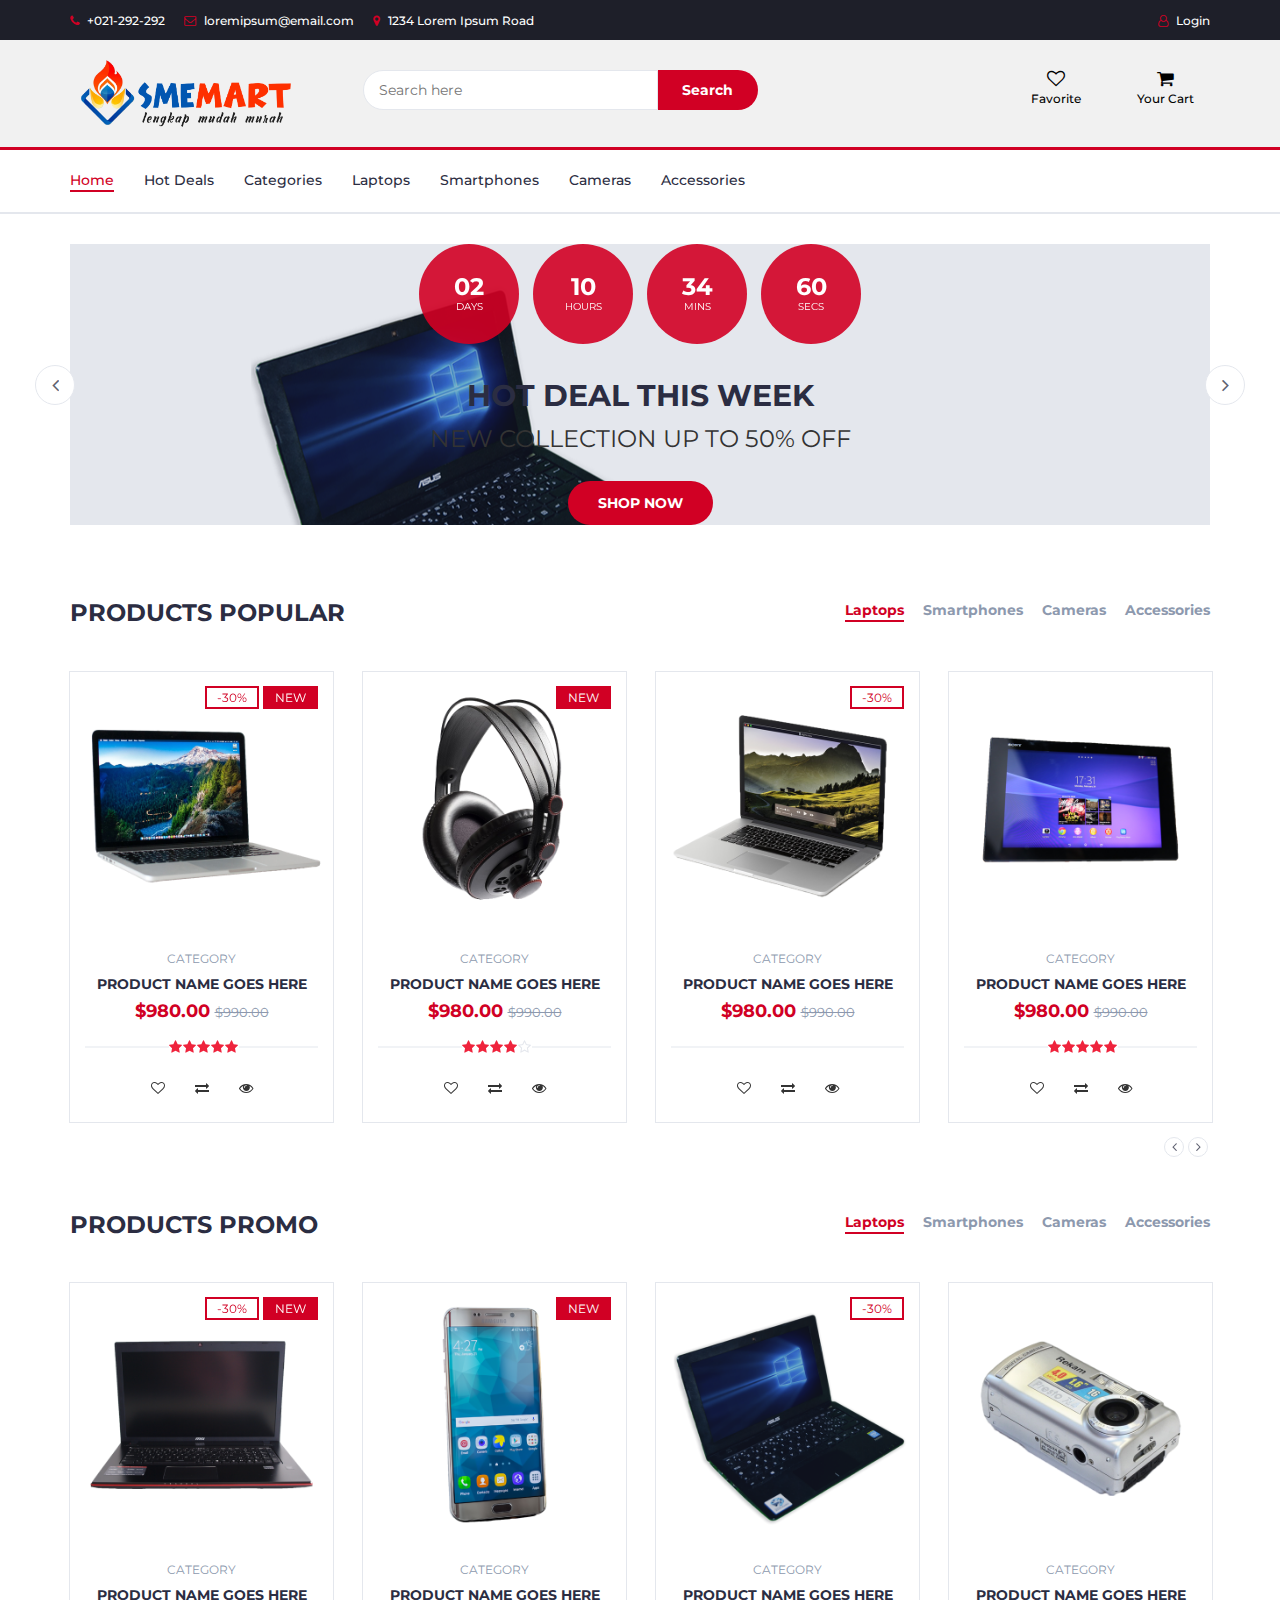
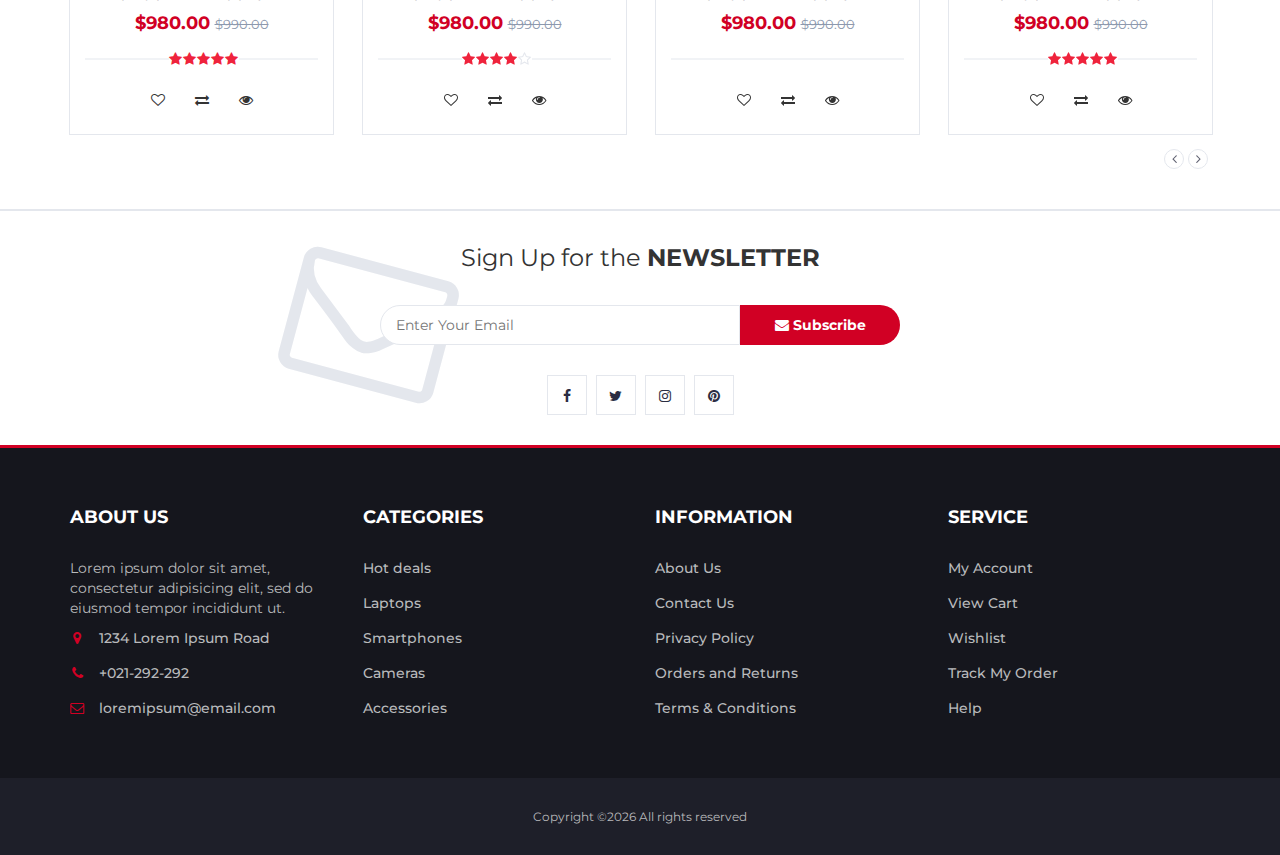
==== index.html @ 095392ba "first commit" ====
<!DOCTYPE html>
<html lang="en">
	<head>
		<meta charset="utf-8">
		<meta http-equiv="X-UA-Compatible" content="IE=edge">
		<meta name="viewport" content="width=device-width, initial-scale=1">
		 <!-- The above 3 meta tags *must* come first in the head; any other head content must come *after* these tags -->

		<title>Smemart - Provide for your needs</title>

		<!-- Google font -->
		<link href="https://fonts.googleapis.com/css?family=Montserrat:400,500,700" rel="stylesheet">

		<!-- Bootstrap -->
		<link type="text/css" rel="stylesheet" href="css/bootstrap.min.css"/>

		<!-- Slick -->
		<link type="text/css" rel="stylesheet" href="css/slick.css"/>
		<link type="text/css" rel="stylesheet" href="css/slick-theme.css"/>

		<!-- nouislider -->
		<link type="text/css" rel="stylesheet" href="css/nouislider.min.css"/>

		<!-- Font Awesome Icon -->
		<link rel="stylesheet" href="css/font-awesome.min.css">

		<!-- Custom stlylesheet -->
		<link type="text/css" rel="stylesheet" href="css/style.css"/>

		<!-- HTML5 shim and Respond.js for IE8 support of HTML5 elements and media queries -->
		<!-- WARNING: Respond.js doesn't work if you view the page via file:// -->
		<!--[if lt IE 9]>
		  <script src="https://oss.maxcdn.com/html5shiv/3.7.3/html5shiv.min.js"></script>
		  <script src="https://oss.maxcdn.com/respond/1.4.2/respond.min.js"></script>
		<![endif]-->

    </head>
	<body>
		<!-- HEADER -->
		<header>
			<!-- TOP HEADER -->
			<div id="top-header">
				<div class="container">
					<ul class="header-links pull-left">
						<li><a href="#"><i class="fa fa-phone"></i> +021-292-292</a></li>
						<li><a href="#"><i class="fa fa-envelope-o"></i> loremipsum@email.com</a></li>
						<li><a href="#"><i class="fa fa-map-marker"></i> 1234 Lorem Ipsum Road</a></li>
					</ul>
					<ul class="header-links pull-right">
						<li><a href="index-login.html"><i class="fa fa-user-o"></i> Login</a></li>
					</ul>
				</div>
			</div>
			<!-- /TOP HEADER -->

			<!-- MAIN HEADER -->
			<div id="header">
				<!-- container -->
				<div class="container">
					<!-- row -->
					<div class="row">
						<!-- LOGO -->
						<div class="col-md-3">
							<div class="header-logo">
								<a href="#" class="logo">
									<img src="./img/logo.png" alt="" style="width: 90%">
								</a>
							</div>
						</div>
						<!-- /LOGO -->

						<!-- SEARCH BAR -->
						<div class="col-md-6">
							<div class="header-search">
								<form>
									<input class="input" placeholder="Search here">
									<button class="search-btn">Search</button>
								</form>
							</div>
						</div>
						<!-- /SEARCH BAR -->

						<!-- ACCOUNT -->
						<div class="col-md-3 clearfix">
							<div class="header-ctn">
								<!-- Wishlist -->
								<div>
									<a href="#">
										<i class="fa fa-heart-o"></i>
										<span>Favorite</span>
										<!-- <div class="qty">2</div> -->
									</a>
								</div>
								<!-- /Wishlist -->

								<!-- Cart -->
								<div class="dropdown">
									<a class="dropdown-toggle" data-toggle="dropdown" aria-expanded="true">
										<i class="fa fa-shopping-cart"></i>
										<span>Your Cart</span>
										<!-- <div class="qty">3</div> -->
									</a>
									<div class="cart-dropdown">
										<div class="cart-list">
											<div class="product-widget">
												<div class="product-img">
													<img src="./img/product01.png" alt="">
												</div>
												<div class="product-body">
													<h3 class="product-name"><a href="#">product name goes here</a></h3>
													<h4 class="product-price"><span class="qty">1x</span>$980.00</h4>
												</div>
												<button class="delete"><i class="fa fa-close"></i></button>
											</div>

											<div class="product-widget">
												<div class="product-img">
													<img src="./img/product02.png" alt="">
												</div>
												<div class="product-body">
													<h3 class="product-name"><a href="#">product name goes here</a></h3>
													<h4 class="product-price"><span class="qty">3x</span>$980.00</h4>
												</div>
												<button class="delete"><i class="fa fa-close"></i></button>
											</div>
										</div>
										<div class="cart-summary">
											<small>3 Item(s) selected</small>
											<h5>SUBTOTAL: $2940.00</h5>
										</div>
										<div class="cart-btns">
											<a href="#">View Cart</a>
											<a href="#">Checkout  <i class="fa fa-arrow-circle-right"></i></a>
										</div>
									</div>
								</div>
								<!-- /Cart -->

								<!-- Menu Toogle -->
								<div class="menu-toggle">
									<a href="#">
										<i class="fa fa-bars"></i>
										<span>Menu</span>
									</a>
								</div>
								<!-- /Menu Toogle -->
							</div>
						</div>
						<!-- /ACCOUNT -->
					</div>
					<!-- row -->
				</div>
				<!-- container -->
			</div>
			<!-- /MAIN HEADER -->
		</header>
		<!-- /HEADER -->

		<!-- NAVIGATION -->
		<nav id="navigation">
			<!-- container -->
			<div class="container">
				<!-- responsive-nav -->
				<div id="responsive-nav">
					<!-- NAV -->
					<ul class="main-nav nav navbar-nav">
						<li class="active"><a href="#">Home</a></li>
						<li><a href="#">Hot Deals</a></li>
						<li><a href="#">Categories</a></li>
						<li><a href="#">Laptops</a></li>
						<li><a href="#">Smartphones</a></li>
						<li><a href="#">Cameras</a></li>
						<li><a href="#">Accessories</a></li>
					</ul>
					<!-- /NAV -->
				</div>
				<!-- /responsive-nav -->
			</div>
			<!-- /container -->
		</nav>
		<!-- /NAVIGATION -->



		<!-- SECTION -->
		<div class="section">
			<!-- container -->
			<div class="container">
				<!-- row -->
				<div class="row">
					<div class="col-md-12">
						<div class="row">
							<div class="products-tabs">
								<!-- tab -->
								<div id="tab1" class="tab-pane active">
									<div class="slider-slick" data-nav="#slick-nav-3">
										<div class="col-md-12">
											<div class="hot-deal" style="background: url('./img/hotdeal.png');background-repeat: background-position: center;background-repeat: no-repeat;">
												<ul class="hot-deal-countdown">
													<li>
														<div>
															<h3>02</h3>
															<span>Days</span>
														</div>
													</li>
													<li>
														<div>
															<h3>10</h3>
															<span>Hours</span>
														</div>
													</li>
													<li>
														<div>
															<h3>34</h3>
															<span>Mins</span>
														</div>
													</li>
													<li>
														<div>
															<h3>60</h3>
															<span>Secs</span>
														</div>
													</li>
												</ul>
												<h2 class="text-uppercase">hot deal this week</h2>
												<p>New Collection Up to 50% OFF</p>
												<a class="primary-btn cta-btn" href="#">Shop now</a>
											</div>
										</div>
										<div class="col-md-12">
											<div class="hot-deal" style="background: url('./img/hotdeal.png');background-repeat: background-position: center;background-repeat: no-repeat;">
												<ul class="hot-deal-countdown">
													<li>
														<div>
															<h3>02</h3>
															<span>Days</span>
														</div>
													</li>
													<li>
														<div>
															<h3>10</h3>
															<span>Hours</span>
														</div>
													</li>
													<li>
														<div>
															<h3>34</h3>
															<span>Mins</span>
														</div>
													</li>
													<li>
														<div>
															<h3>60</h3>
															<span>Secs</span>
														</div>
													</li>
												</ul>
												<h2 class="text-uppercase">hot deal this week</h2>
												<p>New Collection Up to 50% OFF</p>
												<a class="primary-btn cta-btn" href="#">Shop now</a>
											</div>
										</div>
									</div>
									<div id="slick-nav-3" class="slider-slick-nav"></div>
								</div>
								<!-- /tab -->
							</div>
						</div>
					</div>
				</div>
				<!-- /row -->
			</div>
			<!-- /container -->
		</div>
		<!-- /SECTION -->

		<!-- SECTION -->
		<div class="section">
			<!-- container -->
			<div class="container">
				<!-- row -->
				<div class="row">

					<!-- section title -->
					<div class="col-md-12">
						<div class="section-title">
							<h3 class="title">Products Popular</h3>
							<div class="section-nav">
								<ul class="section-tab-nav tab-nav">
									<li class="active"><a data-toggle="tab" href="#tab1">Laptops</a></li>
									<li><a data-toggle="tab" href="#tab1">Smartphones</a></li>
									<li><a data-toggle="tab" href="#tab1">Cameras</a></li>
									<li><a data-toggle="tab" href="#tab1">Accessories</a></li>
								</ul>
							</div>
						</div>
					</div>
					<!-- /section title -->

					<!-- Products tab & slick -->
					<div class="col-md-12">
						<div class="row">
							<div class="products-tabs">
								<!-- tab -->
								<div id="tab1" class="tab-pane active">
									<div class="products-slick" data-nav="#slick-nav-1">
										<!-- product -->
										<div class="product">
											<div class="product-img">
												<img src="./img/product01.png" alt="">
												<div class="product-label">
													<span class="sale">-30%</span>
													<span class="new">NEW</span>
												</div>
											</div>
											<div class="product-body">
												<p class="product-category">Category</p>
												<h3 class="product-name"><a href="#">product name goes here</a></h3>
												<h4 class="product-price">$980.00 <del class="product-old-price">$990.00</del></h4>
												<div class="product-rating">
													<i class="fa fa-star"></i>
													<i class="fa fa-star"></i>
													<i class="fa fa-star"></i>
													<i class="fa fa-star"></i>
													<i class="fa fa-star"></i>
												</div>
												<div class="product-btns">
													<button class="add-to-wishlist"><i class="fa fa-heart-o"></i><span class="tooltipp">add to wishlist</span></button>
													<button class="add-to-compare"><i class="fa fa-exchange"></i><span class="tooltipp">add to compare</span></button>
													<button class="quick-view"><i class="fa fa-eye"></i><span class="tooltipp">quick view</span></button>
												</div>
											</div>
											<div class="add-to-cart">
												<button class="add-to-cart-btn"><i class="fa fa-shopping-cart"></i> add to cart</button>
											</div>
										</div>
										<!-- /product -->

										<!-- product -->
										<div class="product">
											<div class="product-img">
												<img src="./img/product02.png" alt="">
												<div class="product-label">
													<span class="new">NEW</span>
												</div>
											</div>
											<div class="product-body">
												<p class="product-category">Category</p>
												<h3 class="product-name"><a href="#">product name goes here</a></h3>
												<h4 class="product-price">$980.00 <del class="product-old-price">$990.00</del></h4>
												<div class="product-rating">
													<i class="fa fa-star"></i>
													<i class="fa fa-star"></i>
													<i class="fa fa-star"></i>
													<i class="fa fa-star"></i>
													<i class="fa fa-star-o"></i>
												</div>
												<div class="product-btns">
													<button class="add-to-wishlist"><i class="fa fa-heart-o"></i><span class="tooltipp">add to wishlist</span></button>
													<button class="add-to-compare"><i class="fa fa-exchange"></i><span class="tooltipp">add to compare</span></button>
													<button class="quick-view"><i class="fa fa-eye"></i><span class="tooltipp">quick view</span></button>
												</div>
											</div>
											<div class="add-to-cart">
												<button class="add-to-cart-btn"><i class="fa fa-shopping-cart"></i> add to cart</button>
											</div>
										</div>
										<!-- /product -->

										<!-- product -->
										<div class="product">
											<div class="product-img">
												<img src="./img/product03.png" alt="">
												<div class="product-label">
													<span class="sale">-30%</span>
												</div>
											</div>
											<div class="product-body">
												<p class="product-category">Category</p>
												<h3 class="product-name"><a href="#">product name goes here</a></h3>
												<h4 class="product-price">$980.00 <del class="product-old-price">$990.00</del></h4>
												<div class="product-rating">
												</div>
												<div class="product-btns">
													<button class="add-to-wishlist"><i class="fa fa-heart-o"></i><span class="tooltipp">add to wishlist</span></button>
													<button class="add-to-compare"><i class="fa fa-exchange"></i><span class="tooltipp">add to compare</span></button>
													<button class="quick-view"><i class="fa fa-eye"></i><span class="tooltipp">quick view</span></button>
												</div>
											</div>
											<div class="add-to-cart">
												<button class="add-to-cart-btn"><i class="fa fa-shopping-cart"></i> add to cart</button>
											</div>
										</div>
										<!-- /product -->

										<!-- product -->
										<div class="product">
											<div class="product-img">
												<img src="./img/product04.png" alt="">
											</div>
											<div class="product-body">
												<p class="product-category">Category</p>
												<h3 class="product-name"><a href="#">product name goes here</a></h3>
												<h4 class="product-price">$980.00 <del class="product-old-price">$990.00</del></h4>
												<div class="product-rating">
													<i class="fa fa-star"></i>
													<i class="fa fa-star"></i>
													<i class="fa fa-star"></i>
													<i class="fa fa-star"></i>
													<i class="fa fa-star"></i>
												</div>
												<div class="product-btns">
													<button class="add-to-wishlist"><i class="fa fa-heart-o"></i><span class="tooltipp">add to wishlist</span></button>
													<button class="add-to-compare"><i class="fa fa-exchange"></i><span class="tooltipp">add to compare</span></button>
													<button class="quick-view"><i class="fa fa-eye"></i><span class="tooltipp">quick view</span></button>
												</div>
											</div>
											<div class="add-to-cart">
												<button class="add-to-cart-btn"><i class="fa fa-shopping-cart"></i> add to cart</button>
											</div>
										</div>
										<!-- /product -->

										<!-- product -->
										<div class="product">
											<div class="product-img">
												<img src="./img/product05.png" alt="">
											</div>
											<div class="product-body">
												<p class="product-category">Category</p>
												<h3 class="product-name"><a href="#">product name goes here</a></h3>
												<h4 class="product-price">$980.00 <del class="product-old-price">$990.00</del></h4>
												<div class="product-rating">
													<i class="fa fa-star"></i>
													<i class="fa fa-star"></i>
													<i class="fa fa-star"></i>
													<i class="fa fa-star"></i>
													<i class="fa fa-star"></i>
												</div>
												<div class="product-btns">
													<button class="add-to-wishlist"><i class="fa fa-heart-o"></i><span class="tooltipp">add to wishlist</span></button>
													<button class="add-to-compare"><i class="fa fa-exchange"></i><span class="tooltipp">add to compare</span></button>
													<button class="quick-view"><i class="fa fa-eye"></i><span class="tooltipp">quick view</span></button>
												</div>
											</div>
											<div class="add-to-cart">
												<button class="add-to-cart-btn"><i class="fa fa-shopping-cart"></i> add to cart</button>
											</div>
										</div>
										<!-- /product -->
									</div>
									<div id="slick-nav-1" class="products-slick-nav"></div>
								</div>
								<!-- /tab -->
							</div>
						</div>
					</div>
					<!-- Products tab & slick -->
				</div>
				<!-- /row -->
			</div>
			<!-- /container -->
		</div>
		<!-- /SECTION -->

		<!-- SECTION -->
		<div class="section">
			<!-- container -->
			<div class="container">
				<!-- row -->
				<div class="row">

					<!-- section title -->
					<div class="col-md-12">
						<div class="section-title">
							<h3 class="title">Products Promo</h3>
							<div class="section-nav">
								<ul class="section-tab-nav tab-nav">
									<li class="active"><a data-toggle="tab" href="#tab2">Laptops</a></li>
									<li><a data-toggle="tab" href="#tab2">Smartphones</a></li>
									<li><a data-toggle="tab" href="#tab2">Cameras</a></li>
									<li><a data-toggle="tab" href="#tab2">Accessories</a></li>
								</ul>
							</div>
						</div>
					</div>
					<!-- /section title -->

					<!-- Products tab & slick -->
					<div class="col-md-12">
						<div class="row">
							<div class="products-tabs">
								<!-- tab -->
								<div id="tab2" class="tab-pane fade in active">
									<div class="products-slick" data-nav="#slick-nav-2">
										<!-- product -->
										<div class="product">
											<div class="product-img">
												<img src="./img/product06.png" alt="">
												<div class="product-label">
													<span class="sale">-30%</span>
													<span class="new">NEW</span>
												</div>
											</div>
											<div class="product-body">
												<p class="product-category">Category</p>
												<h3 class="product-name"><a href="#">product name goes here</a></h3>
												<h4 class="product-price">$980.00 <del class="product-old-price">$990.00</del></h4>
												<div class="product-rating">
													<i class="fa fa-star"></i>
													<i class="fa fa-star"></i>
													<i class="fa fa-star"></i>
													<i class="fa fa-star"></i>
													<i class="fa fa-star"></i>
												</div>
												<div class="product-btns">
													<button class="add-to-wishlist"><i class="fa fa-heart-o"></i><span class="tooltipp">add to wishlist</span></button>
													<button class="add-to-compare"><i class="fa fa-exchange"></i><span class="tooltipp">add to compare</span></button>
													<button class="quick-view"><i class="fa fa-eye"></i><span class="tooltipp">quick view</span></button>
												</div>
											</div>
											<div class="add-to-cart">
												<button class="add-to-cart-btn"><i class="fa fa-shopping-cart"></i> add to cart</button>
											</div>
										</div>
										<!-- /product -->

										<!-- product -->
										<div class="product">
											<div class="product-img">
												<img src="./img/product07.png" alt="">
												<div class="product-label">
													<span class="new">NEW</span>
												</div>
											</div>
											<div class="product-body">
												<p class="product-category">Category</p>
												<h3 class="product-name"><a href="#">product name goes here</a></h3>
												<h4 class="product-price">$980.00 <del class="product-old-price">$990.00</del></h4>
												<div class="product-rating">
													<i class="fa fa-star"></i>
													<i class="fa fa-star"></i>
													<i class="fa fa-star"></i>
													<i class="fa fa-star"></i>
													<i class="fa fa-star-o"></i>
												</div>
												<div class="product-btns">
													<button class="add-to-wishlist"><i class="fa fa-heart-o"></i><span class="tooltipp">add to wishlist</span></button>
													<button class="add-to-compare"><i class="fa fa-exchange"></i><span class="tooltipp">add to compare</span></button>
													<button class="quick-view"><i class="fa fa-eye"></i><span class="tooltipp">quick view</span></button>
												</div>
											</div>
											<div class="add-to-cart">
												<button class="add-to-cart-btn"><i class="fa fa-shopping-cart"></i> add to cart</button>
											</div>
										</div>
										<!-- /product -->

										<!-- product -->
										<div class="product">
											<div class="product-img">
												<img src="./img/product08.png" alt="">
												<div class="product-label">
													<span class="sale">-30%</span>
												</div>
											</div>
											<div class="product-body">
												<p class="product-category">Category</p>
												<h3 class="product-name"><a href="#">product name goes here</a></h3>
												<h4 class="product-price">$980.00 <del class="product-old-price">$990.00</del></h4>
												<div class="product-rating">
												</div>
												<div class="product-btns">
													<button class="add-to-wishlist"><i class="fa fa-heart-o"></i><span class="tooltipp">add to wishlist</span></button>
													<button class="add-to-compare"><i class="fa fa-exchange"></i><span class="tooltipp">add to compare</span></button>
													<button class="quick-view"><i class="fa fa-eye"></i><span class="tooltipp">quick view</span></button>
												</div>
											</div>
											<div class="add-to-cart">
												<button class="add-to-cart-btn"><i class="fa fa-shopping-cart"></i> add to cart</button>
											</div>
										</div>
										<!-- /product -->

										<!-- product -->
										<div class="product">
											<div class="product-img">
												<img src="./img/product09.png" alt="">
											</div>
											<div class="product-body">
												<p class="product-category">Category</p>
												<h3 class="product-name"><a href="#">product name goes here</a></h3>
												<h4 class="product-price">$980.00 <del class="product-old-price">$990.00</del></h4>
												<div class="product-rating">
													<i class="fa fa-star"></i>
													<i class="fa fa-star"></i>
													<i class="fa fa-star"></i>
													<i class="fa fa-star"></i>
													<i class="fa fa-star"></i>
												</div>
												<div class="product-btns">
													<button class="add-to-wishlist"><i class="fa fa-heart-o"></i><span class="tooltipp">add to wishlist</span></button>
													<button class="add-to-compare"><i class="fa fa-exchange"></i><span class="tooltipp">add to compare</span></button>
													<button class="quick-view"><i class="fa fa-eye"></i><span class="tooltipp">quick view</span></button>
												</div>
											</div>
											<div class="add-to-cart">
												<button class="add-to-cart-btn"><i class="fa fa-shopping-cart"></i> add to cart</button>
											</div>
										</div>
										<!-- /product -->

										<!-- product -->
										<div class="product">
											<div class="product-img">
												<img src="./img/product01.png" alt="">
											</div>
											<div class="product-body">
												<p class="product-category">Category</p>
												<h3 class="product-name"><a href="#">product name goes here</a></h3>
												<h4 class="product-price">$980.00 <del class="product-old-price">$990.00</del></h4>
												<div class="product-rating">
													<i class="fa fa-star"></i>
													<i class="fa fa-star"></i>
													<i class="fa fa-star"></i>
													<i class="fa fa-star"></i>
													<i class="fa fa-star"></i>
												</div>
												<div class="product-btns">
													<button class="add-to-wishlist"><i class="fa fa-heart-o"></i><span class="tooltipp">add to wishlist</span></button>
													<button class="add-to-compare"><i class="fa fa-exchange"></i><span class="tooltipp">add to compare</span></button>
													<button class="quick-view"><i class="fa fa-eye"></i><span class="tooltipp">quick view</span></button>
												</div>
											</div>
											<div class="add-to-cart">
												<button class="add-to-cart-btn"><i class="fa fa-shopping-cart"></i> add to cart</button>
											</div>
										</div>
										<!-- /product -->
									</div>
									<div id="slick-nav-2" class="products-slick-nav"></div>
								</div>
								<!-- /tab -->
							</div>
						</div>
					</div>
					<!-- /Products tab & slick -->
				</div>
				<!-- /row -->
			</div>
			<!-- /container -->
		</div>
		<!-- /SECTION -->

		<!-- NEWSLETTER -->
		<div id="newsletter" class="section">
			<!-- container -->
			<div class="container">
				<!-- row -->
				<div class="row">
					<div class="col-md-12">
						<div class="newsletter">
							<p>Sign Up for the <strong>NEWSLETTER</strong></p>
							<form>
								<input class="input" type="email" placeholder="Enter Your Email">
								<button class="newsletter-btn"><i class="fa fa-envelope"></i> Subscribe</button>
							</form>
							<ul class="newsletter-follow">
								<li>
									<a href="#"><i class="fa fa-facebook"></i></a>
								</li>
								<li>
									<a href="#"><i class="fa fa-twitter"></i></a>
								</li>
								<li>
									<a href="#"><i class="fa fa-instagram"></i></a>
								</li>
								<li>
									<a href="#"><i class="fa fa-pinterest"></i></a>
								</li>
							</ul>
						</div>
					</div>
				</div>
				<!-- /row -->
			</div>
			<!-- /container -->
		</div>
		<!-- /NEWSLETTER -->

		<!-- FOOTER -->
		<footer id="footer">
			<!-- top footer -->
			<div class="section">
				<!-- container -->
				<div class="container">
					<!-- row -->
					<div class="row">
						<div class="col-md-3 col-xs-6">
							<div class="footer">
								<h3 class="footer-title">About Us</h3>
								<p>Lorem ipsum dolor sit amet, consectetur adipisicing elit, sed do eiusmod tempor incididunt ut.</p>
								<ul class="footer-links">
									<li><a href="#"><i class="fa fa-map-marker"></i>1234 Lorem Ipsum Road</a></li>
									<li><a href="#"><i class="fa fa-phone"></i>+021-292-292</a></li>
									<li><a href="#"><i class="fa fa-envelope-o"></i>loremipsum@email.com</a></li>
								</ul>
							</div>
						</div>

						<div class="col-md-3 col-xs-6">
							<div class="footer">
								<h3 class="footer-title">Categories</h3>
								<ul class="footer-links">
									<li><a href="#">Hot deals</a></li>
									<li><a href="#">Laptops</a></li>
									<li><a href="#">Smartphones</a></li>
									<li><a href="#">Cameras</a></li>
									<li><a href="#">Accessories</a></li>
								</ul>
							</div>
						</div>

						<div class="clearfix visible-xs"></div>

						<div class="col-md-3 col-xs-6">
							<div class="footer">
								<h3 class="footer-title">Information</h3>
								<ul class="footer-links">
									<li><a href="#">About Us</a></li>
									<li><a href="#">Contact Us</a></li>
									<li><a href="#">Privacy Policy</a></li>
									<li><a href="#">Orders and Returns</a></li>
									<li><a href="#">Terms & Conditions</a></li>
								</ul>
							</div>
						</div>

						<div class="col-md-3 col-xs-6">
							<div class="footer">
								<h3 class="footer-title">Service</h3>
								<ul class="footer-links">
									<li><a href="#">My Account</a></li>
									<li><a href="#">View Cart</a></li>
									<li><a href="#">Wishlist</a></li>
									<li><a href="#">Track My Order</a></li>
									<li><a href="#">Help</a></li>
								</ul>
							</div>
						</div>
					</div>
					<!-- /row -->
				</div>
				<!-- /container -->
			</div>
			<!-- /top footer -->

			<!-- bottom footer -->
			<div id="bottom-footer" class="section">
				<div class="container">
					<!-- row -->
					<div class="row">
						<div class="col-md-12 text-center">
							<span class="copyright" style="margin-top: 0">
								Copyright &copy;<script>document.write(new Date().getFullYear());</script> All rights reserved 
							</span>
						</div>
					</div>
						<!-- /row -->
				</div>
				<!-- /container -->
			</div>
			<!-- /bottom footer -->
		</footer>
		<!-- /FOOTER -->

		<!-- jQuery Plugins -->
		<script src="js/jquery.min.js"></script>
		<script src="js/bootstrap.min.js"></script>
		<script src="js/slick.min.js"></script>
		<script src="js/nouislider.min.js"></script>
		<script src="js/jquery.zoom.min.js"></script>
		<script src="js/main.js"></script>

	</body>
</html>
---- css/nouislider.min.css ----
/*! nouislider - 10.0.0 - 2017-05-28 14:52:48 */.noUi-target,.noUi-target *{-webkit-touch-callout:none;-webkit-tap-highlight-color:transparent;-webkit-user-select:none;-ms-touch-action:none;touch-action:none;-ms-user-select:none;-moz-user-select:none;user-select:none;-moz-box-sizing:border-box;box-sizing:border-box}.noUi-target{position:relative;direction:ltr}.noUi-base{width:100%;height:100%;position:relative;z-index:1}.noUi-connect{position:absolute;right:0;top:0;left:0;bottom:0}.noUi-origin{position:absolute;height:0;width:0}.noUi-handle{position:relative;z-index:1}.noUi-state-tap .noUi-connect,.noUi-state-tap .noUi-origin{-webkit-transition:top .3s,right .3s,bottom .3s,left .3s;transition:top .3s,right .3s,bottom .3s,left .3s}.noUi-state-drag *{cursor:inherit!important}.noUi-base,.noUi-handle{-webkit-transform:translate3d(0,0,0);transform:translate3d(0,0,0)}.noUi-horizontal{height:18px}.noUi-horizontal .noUi-handle{width:34px;height:28px;left:-17px;top:-6px}.noUi-vertical{width:18px}.noUi-vertical .noUi-handle{width:28px;height:34px;left:-6px;top:-17px}.noUi-target{background:#FAFAFA;border-radius:4px;border:1px solid #D3D3D3;box-shadow:inset 0 1px 1px #F0F0F0,0 3px 6px -5px #BBB}.noUi-connect{background:#3FB8AF;border-radius:4px;box-shadow:inset 0 0 3px rgba(51,51,51,.45);-webkit-transition:background 450ms;transition:background 450ms}.noUi-draggable{cursor:ew-resize}.noUi-vertical .noUi-draggable{cursor:ns-resize}.noUi-handle{border:1px solid #D9D9D9;border-radius:3px;background:#FFF;cursor:default;box-shadow:inset 0 0 1px #FFF,inset 0 1px 7px #EBEBEB,0 3px 6px -3px #BBB}.noUi-active{box-shadow:inset 0 0 1px #FFF,inset 0 1px 7px #DDD,0 3px 6px -3px #BBB}.noUi-handle:after,.noUi-handle:before{content:"";display:block;position:absolute;height:14px;width:1px;background:#E8E7E6;left:14px;top:6px}.noUi-handle:after{left:17px}.noUi-vertical .noUi-handle:after,.noUi-vertical .noUi-handle:before{width:14px;height:1px;left:6px;top:14px}.noUi-vertical .noUi-handle:after{top:17px}[disabled] .noUi-connect{background:#B8B8B8}[disabled] .noUi-handle,[disabled].noUi-handle,[disabled].noUi-target{cursor:not-allowed}.noUi-pips,.noUi-pips *{-moz-box-sizing:border-box;box-sizing:border-box}.noUi-pips{position:absolute;color:#999}.noUi-value{position:absolute;white-space:nowrap;text-align:center}.noUi-value-sub{color:#ccc;font-size:10px}.noUi-marker{position:absolute;background:#CCC}.noUi-marker-large,.noUi-marker-sub{background:#AAA}.noUi-pips-horizontal{padding:10px 0;height:80px;top:100%;left:0;width:100%}.noUi-value-horizontal{-webkit-transform:translate3d(-50%,50%,0);transform:translate3d(-50%,50%,0)}.noUi-marker-horizontal.noUi-marker{margin-left:-1px;width:2px;height:5px}.noUi-marker-horizontal.noUi-marker-sub{height:10px}.noUi-marker-horizontal.noUi-marker-large{height:15px}.noUi-pips-vertical{padding:0 10px;height:100%;top:0;left:100%}.noUi-value-vertical{-webkit-transform:translate3d(0,50%,0);transform:translate3d(0,50%,0);padding-left:25px}.noUi-marker-vertical.noUi-marker{width:5px;height:2px;margin-top:-1px}.noUi-marker-vertical.noUi-marker-sub{width:10px}.noUi-marker-vertical.noUi-marker-large{width:15px}.noUi-tooltip{display:block;position:absolute;border:1px solid #D9D9D9;border-radius:3px;background:#fff;color:#000;padding:5px;text-align:center;white-space:nowrap}.noUi-horizontal .noUi-tooltip{-webkit-transform:translate(-50%,0);transform:translate(-50%,0);left:50%;bottom:120%}.noUi-vertical .noUi-tooltip{-webkit-transform:translate(0,-50%);transform:translate(0,-50%);top:50%;right:120%}
---- css/style.css ----
/*
Template Name: Electro - HTML Ecommerce Template
Author: yaminncco

Colors:
	Body 		: #333
	Headers 	: #2B2D42
	Primary 	: #D10024
	Dark 		: #15161D ##1E1F29
	Grey 		: #E4E7ED #FBFBFC #8D99AE #B9BABC

Fonts: Montserrat

Table OF Contents
------------------------------------
1 > GENERAL
------ Typography
------ Buttons
------ Inputs
------ Sections
------ Breadcrumb
2 > HEADER
------ Top header
------ Logo
------ Search
------ Cart
3 > NAVIGATION
------ Main nav
------ Responsive Nav
4 > CATEGORY SHOP
5 > HOT DEAL
6 > PRODUCT
------ Product
------ Widget product
------ Product slick
7 > STORE PAGE
------ Aside
------ Store
8 > PRODUCT DETAILS PAGE
------ Product view
------ Product details
------ Product tab
9 > CHECKOUT PAGE
10 > NEWSLETTER
11 > FOOTER
11 > SLICK STYLE
12 > RESPONSIVE
------------------------------------*/

/*=========================================================
	01 -> GENERAL
===========================================================*/

/*----------------------------*\
	Typography
\*----------------------------*/

body {
  font-family: 'Montserrat', sans-serif;
  font-weight: 400;
  color: #333;
}

h1, h2, h3, h4, h5, h6 {
  color: #2B2D42;
  font-weight: 700;
  margin: 0 0 10px;
}

a {
  color: #2B2D42;
  font-weight: 500;
  -webkit-transition: 0.2s color;
  transition: 0.2s color;
}

a:hover, a:focus {
  color: #D10024;
  text-decoration: none;
  outline: none;
}

ul, ol {
  margin: 0;
  padding: 0;
  list-style: none
}

/*----------------------------*\
	Buttons
\*----------------------------*/

.primary-btn {
  display: inline-block;
  padding: 12px 30px;
  background-color: #D10024;
  border: none;
  border-radius: 40px;
  color: #FFF;
  text-transform: uppercase;
  font-weight: 700;
  text-align: center;
  -webkit-transition: 0.2s all;
  transition: 0.2s all;
}

.primary-btn:hover, .primary-btn:focus {
  opacity: 0.9;
  color: #FFF;
}

/*----------------------------*\
	Inputs
\*----------------------------*/

/*-- Text input --*/

.input {
  height: 40px;
  padding: 0px 15px;
  border: 1px solid #E4E7ED;
  background-color: #FFF;
  width: 100%;
}

textarea.input {
  padding: 15px;
  min-height: 90px;
}

/*-- Number input --*/

.input-number {
  position: relative;
}

.input-number input[type="number"]::-webkit-inner-spin-button, .input-number input[type="number"]::-webkit-outer-spin-button {
  -webkit-appearance: none;
  margin: 0;
}

.input-number input[type="number"] {
  -moz-appearance: textfield;
  height: 40px;
  width: 100%;
  border: 1px solid #E4E7ED;
  background-color: #FFF;
  padding: 0px 35px 0px 15px;
}

.input-number .qty-up, .input-number .qty-down {
  position: absolute;
  display: block;
  width: 20px;
  height: 20px;
  border: 1px solid #E4E7ED;
  background-color: #FFF;
  text-align: center;
  font-weight: 700;
  cursor: pointer;
  -webkit-user-select: none;
  -moz-user-select: none;
  -ms-user-select: none;
  user-select: none;
}

.input-number .qty-up {
  right: 0;
  top: 0;
  border-bottom: 0px;
}

.input-number .qty-down {
  right: 0;
  bottom: 0;
}

.input-number .qty-up:hover, .input-number .qty-down:hover {
  background-color: #E4E7ED;
  color: #D10024;
}

/*-- Select input --*/

.input-select {
  padding: 0px 15px;
  background: #FFF;
  border: 1px solid #E4E7ED;
  height: 40px;
}

/*-- checkbox & radio input --*/

.input-radio, .input-checkbox {
  position: relative;
  display: block;
}

.input-radio input[type="radio"]:not(:checked), .input-radio input[type="radio"]:checked, .input-checkbox input[type="checkbox"]:not(:checked), .input-checkbox input[type="checkbox"]:checked {
  position: absolute;
  margin-left: -9999px;
  visibility: hidden;
}

.input-radio label, .input-checkbox label {
  font-weight: 500;
  min-height: 20px;
  padding-left: 20px;
  margin-bottom: 5px;
  cursor: pointer;
}

.input-radio input[type="radio"]+label span, .input-checkbox input[type="checkbox"]+label span {
  position: absolute;
  left: 0px;
  top: 4px;
  width: 14px;
  height: 14px;
  border: 2px solid #E4E7ED;
  background: #FFF;
}

.input-radio input[type="radio"]+label span {
  border-radius: 50%;
}

.input-radio input[type="radio"]+label span:after {
  content: "";
  position: absolute;
  left: 50%;
  top: 50%;
  -webkit-transform: translate(-50%, -50%) scale(0);
  -ms-transform: translate(-50%, -50%) scale(0);
  transform: translate(-50%, -50%) scale(0);
  background-color: #FFF;
  width: 4px;
  height: 4px;
  border-radius: 50%;
  opacity: 0;
  -webkit-transition: all 0.2s;
  transition: all 0.2s;
}

.input-checkbox input[type="checkbox"]+label span:after {
  content: '✔';
  position: absolute;
  top: -2px;
  left: 1px;
  font-size: 10px;
  color: #FFF;
  opacity: 0;
  -webkit-transform: scale(0);
  -ms-transform: scale(0);
  transform: scale(0);
  -webkit-transition: all 0.2s;
  transition: all 0.2s;
}

.input-radio input[type="radio"]:checked+label span, .input-checkbox input[type="checkbox"]:checked+label span {
  background-color: #D10024;
  border-color: #D10024;
}

.input-radio input[type="radio"]:checked+label span:after {
  opacity: 1;
  -webkit-transform: translate(-50%, -50%) scale(1);
  -ms-transform: translate(-50%, -50%) scale(1);
  transform: translate(-50%, -50%) scale(1);
}

.input-checkbox input[type="checkbox"]:checked+label span:after {
  opacity: 1;
  -webkit-transform: scale(1);
  -ms-transform: scale(1);
  transform: scale(1);
}

.input-radio .caption, .input-checkbox .caption {
  margin-top: 5px;
  max-height: 0;
  overflow: hidden;
  -webkit-transition: 0.3s max-height;
  transition: 0.3s max-height;
}

.input-radio input[type="radio"]:checked~.caption, .input-checkbox input[type="checkbox"]:checked~.caption {
  max-height: 800px;
}

/*----------------------------*\
	Section
\*----------------------------*/

.section {
  padding-top: 30px;
  padding-bottom: 30px;
}

.section-title {
  position: relative;
  margin-bottom: 30px;
  margin-top: 15px;
}

.section-title .title {
  display: inline-block;
  text-transform: uppercase;
  margin: 0px;
}

.section-title .section-nav {
  float: right;
}

.section-title .section-nav .section-tab-nav {
  display: inline-block;
}

.section-tab-nav li {
  display: inline-block;
  margin-right: 15px;
}

.section-tab-nav li:last-child {
  margin-right: 0px;
}

.section-tab-nav li a {
  font-weight: 700;
  color: #8D99AE;
}

.section-tab-nav li a:after {
  content: "";
  display: block;
  width: 0%;
  height: 2px;
  background-color: #D10024;
  -webkit-transition: 0.2s all;
  transition: 0.2s all;
}

.section-tab-nav li.active a {
  color: #D10024;
}

.section-tab-nav li a:hover:after, .section-tab-nav li a:focus:after, .section-tab-nav li.active a:after {
  width: 100%;
}

.section-title .section-nav .products-slick-nav {
  top: 0px;
  right: 0px;
}

/*----------------------------*\
	Breadcrumb
\*----------------------------*/

#breadcrumb {
  padding: 30px 0px;
  background: #FBFBFC;
  border-bottom: 1px solid #E4E7ED;
  margin-bottom: 30px;
}

#breadcrumb .breadcrumb-header {
  display: inline-block;
  margin-top: 0px;
  margin-bottom: 0px;
  margin-right: 15px;
  text-transform: uppercase;
}

#breadcrumb .breadcrumb-tree {
  display: inline-block;
}

#breadcrumb .breadcrumb-tree li {
  display: inline-block;
  font-size: 12px;
  font-weight: 500;
  text-transform: uppercase;
}

#breadcrumb .breadcrumb-tree li+li {
  margin-left: 10px;
}

#breadcrumb .breadcrumb-tree li+li:before {
  content: '/';
  display: inline-block;
  color: #8D99AE;
  margin-right: 10px;
}

#breadcrumb .breadcrumb-tree li a {
  color: #8D99AE;
}

#breadcrumb .breadcrumb-tree li a:hover {
  color: #D10024;
}

/*=========================================================
	02 -> HEADER
===========================================================*/

/*----------------------------*\
	Top header
\*----------------------------*/

#top-header {
  padding-top: 10px;
  padding-bottom: 10px;
  background-color: #1E1F29;
}

.header-links li {
  display: inline-block;
  margin-right: 15px;
  font-size: 12px;
}

.header-links li:last-child {
  margin-right: 0px;
}

.header-links li a {
  color: #FFF;
}

.header-links li a:hover {
  color: #D10024;
}

.header-links li i {
  color: #D10024;
  margin-right: 5px;
}

/*----------------------------*\
	Logo
\*----------------------------*/

#header {
  padding-top: 15px;
  padding-bottom: 15px;
  background-color: #f1f1f1;
}

.header-logo {
  float: left;
}

.header-logo .logo img {
  display: block;
}

/*----------------------------*\
	Search
\*----------------------------*/

.header-search {
  padding: 15px 0px;
}

.header-search form {
  position: relative;
}

.header-search form .input-select {
  margin-right: -4px;
  border-radius: 40px 0px 0px 40px;
}

.header-search form .input {
  width: calc(100% - 260px);
  margin-right: -4px;
  border-radius: 40px 0px 0px 40px;
}

.header-search form .search-btn {
  height: 40px;
  width: 100px;
  background: #D10024;
  color: #FFF;
  font-weight: 700;
  border: none;
  border-radius: 0px 40px 40px 0px;
}

/*----------------------------*\
	Cart
\*----------------------------*/

.header-ctn {
  float: right;
  padding: 15px 0px;
}

.header-ctn>div {
  display: inline-block;
}

.header-ctn>div+div {
  margin-left: 15px;
}

.header-ctn>div>a {
  display: block;
  position: relative;
  width: 90px;
  text-align: center;
  color: #000;
}

.header-ctn>div>a>i {
  display: block;
  font-size: 18px;
}

.header-ctn>div>a>span {
  font-size: 12px;
}

.header-ctn>div>a>.qty {
  position: absolute;
  right: 15px;
  top: -10px;
  width: 20px;
  height: 20px;
  line-height: 20px;
  text-align: center;
  border-radius: 50%;
  font-size: 10px;
  color: #FFF;
  background-color: #D10024;
}

.header-ctn .menu-toggle {
  display: none;
}

.cart-dropdown {
  position: absolute;
  width: 300px;
  background: #FFF;
  padding: 15px;
  -webkit-box-shadow: 0px 0px 0px 2px #E4E7ED;
  box-shadow: 0px 0px 0px 2px #E4E7ED;
  z-index: 99;
  right: 0;
  opacity: 0;
  visibility: hidden;
}

.dropdown.open>.cart-dropdown {
  opacity: 1;
  visibility: visible;
}

.cart-dropdown .cart-list {
  max-height: 180px;
  overflow-y: scroll;
  margin-bottom: 15px;
}

.cart-dropdown .cart-list .product-widget {
  padding: 0px;
  -webkit-box-shadow: none;
  box-shadow: none;
}

.cart-dropdown .cart-list .product-widget:last-child {
  margin-bottom: 0px;
}

.cart-dropdown .cart-list .product-widget .product-img {
  left: 0px;
  top: 0px;
}

.cart-dropdown .cart-list .product-widget .product-body .product-price {
  color: #2B2D42;
}

.cart-dropdown .cart-btns {
  margin: 0px -17px -17px;
}

.cart-dropdown .cart-btns>a {
  display: inline-block;
  width: calc(50% - 0px);
  padding: 12px;
  background-color: #D10024;
  color: #FFF;
  text-align: center;
  font-weight: 700;
  -webkit-transition: 0.2s all;
  transition: 0.2s all;
}

.cart-dropdown .cart-btns>a:first-child {
  margin-right: -4px;
  background-color: #1e1f29;
}

.cart-dropdown .cart-btns>a:hover {
  opacity: 0.9;
}

.cart-dropdown .cart-summary {
  border-top: 1px solid #E4E7ED;
  padding-top: 15px;
  padding-bottom: 15px;
}

/*=========================================================
	03 -> Navigation
===========================================================*/

#navigation {
  background: #FFF;
  border-bottom: 2px solid #E4E7ED;
  border-top: 3px solid #D10024;
}

/*----------------------------*\
	Main nav
\*----------------------------*/

.main-nav>li+li {
  margin-left: 30px
}

.main-nav>li>a {
  padding: 20px 0px;
}

.main-nav>li>a:hover, .main-nav>li>a:focus, .main-nav>li.active>a {
  color: #D10024;
  background-color: transparent;
}

.main-nav>li>a:after {
  content: "";
  display: block;
  width: 0%;
  height: 2px;
  background-color: #D10024;
  -webkit-transition: 0.2s all;
  transition: 0.2s all;
}

.main-nav>li>a:hover:after, .main-nav>li>a:focus:after, .main-nav>li.active>a:after {
  width: 100%;
}

.header-ctn li.nav-toggle {
  display: none;
}

/*----------------------------*\
	responsive nav
\*----------------------------*/

@media only screen and (max-width: 991px) {
  .header-ctn .menu-toggle {
    display: inline-block;
  }
  #responsive-nav {
    position: fixed;
    left: 0;
    top: 0;
    background: #15161D;
    height: 100vh;
    max-width: 250px;
    width: 0%;
    overflow: hidden;
    z-index: 22;
    padding-top: 60px;
    -webkit-transform: translateX(-100%);
    -ms-transform: translateX(-100%);
    transform: translateX(-100%);
    -webkit-transition: 0.2s all;
    transition: 0.2s all;
  }
  #responsive-nav.active {
    -webkit-transform: translateX(0%);
    -ms-transform: translateX(0%);
    transform: translateX(0%);
    width: 100%;
  }
  .main-nav {
    margin: 0px;
    float: none;
  }
  .main-nav>li {
    display: block;
    float: none;
  }
  .main-nav>li+li {
    margin-left: 0px;
  }
  .main-nav>li>a {
    padding: 15px;
    color: #FFF;
  }
}

/*=========================================================
	04 -> CATEGORY SHOP
===========================================================*/

.shop {
  position: relative;
  overflow: hidden;
  margin: 15px 0px;
}

.shop:before {
  content: "";
  position: absolute;
  top: 0;
  bottom: 0;
  left: 0px;
  width: 60%;
  background: #D10024;
  opacity: 0.9;
  -webkit-transform: skewX(-45deg);
  -ms-transform: skewX(-45deg);
  transform: skewX(-45deg);
}

.shop:after {
  content: "";
  position: absolute;
  top: 0;
  bottom: 0;
  left: 1px;
  width: 100%;
  background: #D10024;
  opacity: 0.9;
  -webkit-transform: skewX(-45deg) translateX(-100%);
  -ms-transform: skewX(-45deg) translateX(-100%);
  transform: skewX(-45deg) translateX(-100%);
}

.shop .shop-img {
  position: relative;
  background-color: #E4E7ED;
  z-index: -1;
}

.shop .shop-img>img {
  width: 100%;
  -webkit-transition: 0.2s all;
  transition: 0.2s all;
}

.shop:hover .shop-img>img {
  -webkit-transform: scale(1.1);
  -ms-transform: scale(1.1);
  transform: scale(1.1);
}

.shop .shop-body {
  position: absolute;
  top: 0;
  width: 75%;
  padding: 30px;
  z-index: 10;
}

.shop .shop-body h3 {
  color: #FFF;
}

.shop .shop-body .cta-btn {
  color: #FFF;
  text-transform: uppercase;
}

/*=========================================================
	05 -> HOT DEAL
===========================================================*/

#hot-deal.section {
  padding: 60px 0px;
  margin: 30px 0px;
  background-color: #E4E7ED;
  background-image: url('../img/hotdeal.png');
  background-position: center;
  background-repeat: no-repeat;
}

.hot-deal {
  text-align: center;
}

.hot-deal .hot-deal-countdown {
  margin-bottom: 30px;
}

.hot-deal .hot-deal-countdown>li {
  position: relative;
  display: inline-block;
  width: 100px;
  height: 100px;
  background: #D10024e6;
  text-align: center;
  border-radius: 50%;
  margin: 0px 5px;
}

.hot-deal .hot-deal-countdown>li>div {
  position: absolute;
  left: 0;
  right: 0;
  top: 50%;
  -webkit-transform: translateY(-50%);
  -ms-transform: translateY(-50%);
  transform: translateY(-50%);
}

.hot-deal .hot-deal-countdown>li>div h3 {
  color: #FFF;
  margin-bottom: 0px;
}

.hot-deal .hot-deal-countdown>li>div span {
  display: block;
  font-size: 10px;
  text-transform: uppercase;
  color: #FFF;
}

.hot-deal p {
  text-transform: uppercase;
  font-size: 24px;
}

.hot-deal .cta-btn {
  margin-top: 15px;
}

/*=========================================================
	06 -> PRODUCT
===========================================================*/

/*----------------------------*\
	product
\*----------------------------*/

.product {
  position: relative;
  margin: 15px 0px;
  -webkit-box-shadow: 0px 0px 0px 0px #E4E7ED, 0px 0px 0px 1px #E4E7ED;
  box-shadow: 0px 0px 0px 0px #E4E7ED, 0px 0px 0px 1px #E4E7ED;
  -webkit-transition: 0.2s all;
  transition: 0.2s all;
}

.product:hover {
  -webkit-box-shadow: 0px 0px 6px 0px #E4E7ED, 0px 0px 0px 2px #D10024;
  box-shadow: 0px 0px 6px 0px #E4E7ED, 0px 0px 0px 2px #D10024;
}

.product .product-img {
  position: relative;
}

.product .product-img>img {
  width: 100%;
}

.product .product-img .product-label {
  position: absolute;
  top: 15px;
  right: 15px;
}

.product .product-img .product-label>span {
  border: 2px solid;
  padding: 2px 10px;
  font-size: 12px;
}

.product .product-img .product-label>span.sale {
  background-color: #FFF;
  border-color: #D10024;
  color: #D10024;
}

.product .product-img .product-label>span.new {
  background-color: #D10024;
  border-color: #D10024;
  color: #FFF;
}

.product .product-body {
  position: relative;
  padding: 15px;
  background-color: #FFF;
  text-align: center;
  z-index: 20;
}

.product .product-body .product-category {
  text-transform: uppercase;
  font-size: 12px;
  color: #8D99AE;
}

.product .product-body .product-name {
  text-transform: uppercase;
  font-size: 14px;
}

.product .product-body .product-name>a {
  font-weight: 700;
}

.product .product-body .product-name>a:hover, .product .product-body .product-name>a:focus {
  color: #D10024;
}

.product .product-body .product-price {
  color: #D10024;
  font-size: 18px;
}

.product .product-body .product-price .product-old-price {
  font-size: 70%;
  font-weight: 400;
  color: #8D99AE;
}

.product .product-body .product-rating {
  position: relative;
  margin: 15px 0px 10px;
  height: 20px;
}

.product .product-body .product-rating>i {
  position: relative;
  width: 14px;
  margin-right: -4px;
  background: #FFF;
  color: #E4E7ED;
  z-index: 10;
}

.product .product-body .product-rating>i.fa-star {
  color: #ef233c;
}

.product .product-body .product-rating:after {
  content: "";
  position: absolute;
  top: 50%;
  left: 0;
  right: 0;
  -webkit-transform: translateY(-50%);
  -ms-transform: translateY(-50%);
  transform: translateY(-50%);
  height: 1px;
  background-color: #E4E7ED;
}

.product .product-body .product-btns>button {
  position: relative;
  width: 40px;
  height: 40px;
  line-height: 40px;
  background: transparent;
  border: none;
  -webkit-transition: 0.2s all;
  transition: 0.2s all;
}

.product .product-body .product-btns>button:hover {
  background-color: #E4E7ED;
  color: #D10024;
  border-radius: 50%;
}

.product .product-body .product-btns>button .tooltipp {
  position: absolute;
  bottom: 100%;
  left: 50%;
  -webkit-transform: translate(-50%, -15px);
  -ms-transform: translate(-50%, -15px);
  transform: translate(-50%, -15px);
  width: 150px;
  padding: 10px;
  font-size: 12px;
  line-height: 10px;
  background: #1e1f29;
  color: #FFF;
  text-transform: uppercase;
  z-index: 10;
  opacity: 0;
  visibility: hidden;
  -webkit-transition: 0.2s all;
  transition: 0.2s all;
}

.product .product-body .product-btns>button:hover .tooltipp {
  opacity: 1;
  visibility: visible;
  -webkit-transform: translate(-50%, -5px);
  -ms-transform: translate(-50%, -5px);
  transform: translate(-50%, -5px);
}

.product .add-to-cart {
  position: absolute;
  left: 1px;
  right: 1px;
  bottom: 1px;
  padding: 15px;
  background: #1e1f29;
  text-align: center;
  -webkit-transform: translateY(0%);
  -ms-transform: translateY(0%);
  transform: translateY(0%);
  -webkit-transition: 0.2s all;
  transition: 0.2s all;
  z-index: 2;
}

.product:hover .add-to-cart {
  -webkit-transform: translateY(100%);
  -ms-transform: translateY(100%);
  transform: translateY(100%);
}

.product .add-to-cart .add-to-cart-btn {
  position: relative;
  border: 2px solid transparent;
  height: 40px;
  padding: 0 30px;
  background-color: #ef233c;
  color: #FFF;
  text-transform: uppercase;
  font-weight: 700;
  border-radius: 40px;
  -webkit-transition: 0.2s all;
  transition: 0.2s all;
}

.product .add-to-cart .add-to-cart-btn>i {
  position: absolute;
  left: 0;
  top: 0;
  width: 40px;
  height: 40px;
  line-height: 38px;
  color: #D10024;
  opacity: 0;
  visibility: hidden;
}

.product .add-to-cart .add-to-cart-btn:hover {
  background-color: #FFF;
  color: #D10024;
  border-color: #D10024;
  padding: 0px 30px 0px 50px;
}

.product .add-to-cart .add-to-cart-btn:hover>i {
  opacity: 1;
  visibility: visible;
}

/*----------------------------*\
	Widget product
\*----------------------------*/

.product-widget {
  position: relative;
}

.product-widget+.product-widget {
  margin: 30px 0px;
}

.product-widget .product-img {
  position: absolute;
  left: 0px;
  top: 0px;
  width: 60px;
}

.product-widget .product-img>img {
  width: 100%;
}

.product-widget .product-body {
  padding-left: 75px;
  min-height: 60px;
}

.product-widget .product-body .product-category {
  text-transform: uppercase;
  font-size: 10px;
  color: #8D99AE;
}

.product-widget .product-body .product-name {
  text-transform: uppercase;
  font-size: 12px;
}

.product-widget .product-body .product-name>a {
  font-weight: 700;
}

.product-widget .product-body .product-name>a:hover, .product-widget .product-body .product-name>a:focus {
  color: #D10024;
}

.product-widget .product-body .product-price {
  font-size: 14px;
  color: #D10024;
}

.product-widget .product-body .product-price .product-old-price {
  font-size: 70%;
  font-weight: 400;
  color: #8D99AE;
}

.product-widget .product-body .product-price .qty {
  font-weight: 400;
  margin-right: 10px;
}

.product-widget .delete {
  position: absolute;
  top: 0;
  left: 0;
  height: 14px;
  width: 14px;
  text-align: center;
  font-size: 10px;
  padding: 0;
  background: #1e1f29;
  border: none;
  color: #FFF;
}

/*----------------------------*\
	Products slick
\*----------------------------*/

.products-slick .slick-list {
  padding-bottom: 60px;
  margin-bottom: -60px;
  z-index: 2;
}

.products-slick .product.slick-slide {
  margin: 15px;
}

.products-tabs>.tab-pane {
  display: block;
  height: 0;
  opacity: 0;
  visibility: hidden;
  overflow-y: hidden;
  padding-bottom: 60px;
  margin-bottom: -60px;
}

.products-tabs>.tab-pane.active {
  opacity: 1;
  visibility: visible;
  height: auto;
}

.products-slick-nav {
  position: absolute;
  right: 15px;
  z-index: 10;
}

.products-slick-nav .slick-prev, .products-slick-nav .slick-next {
  position: static;
  -webkit-transform: none;
  -ms-transform: none;
  transform: none;
  width: 20px;
  height: 20px;
  display: inline-block !important;
  margin: 0px 2px;
}

.products-slick-nav .slick-prev:before, .products-slick-nav .slick-next:before {
  font-size: 14px;
}

/*=========================================================
	07 -> PRODUCTS PAGE
===========================================================*/

/*----------------------------*\
	Aside
\*----------------------------*/

.aside+.aside {
  margin-top: 30px;
}

.aside>.aside-title {
  text-transform: uppercase;
  font-size: 18px;
  margin: 15px 0px 30px;
}

/*-- checkbox Filter --*/

.checkbox-filter>div+div {
  margin-top: 10px;
}

.checkbox-filter .input-radio label, .checkbox-filter .input-checkbox label {
  font-size: 12px;
}

.checkbox-filter .input-radio label small, .checkbox-filter .input-checkbox label small {
  color: #8D99AE;
}

/*-- Price Filter --*/

#price-slider {
  margin-bottom: 15px;
}

.noUi-target {
  background-color: #FFF;
  -webkit-box-shadow: none;
  box-shadow: none;
  border: 1px solid #E4E7ED;
  border-radius: 0px;
}

.noUi-connect {
  background-color: #D10024;
}

.noUi-horizontal {
  height: 6px;
}

.noUi-horizontal .noUi-handle {
  width: 12px;
  height: 12px;
  left: -6px;
  top: -4px;
  border: none;
  background: #D10024;
  -webkit-box-shadow: none;
  box-shadow: none;
  border-radius: 50%;
}

.noUi-handle:before, .noUi-handle:after {
  display: none;
}

.price-filter .input-number {
  display: inline-block;
  width: calc(50% - 7px);
}

/*----------------------------*\
	Store
\*----------------------------*/

.store-filter {
  margin-bottom: 15px;
  margin-top: 15px;
}

/*-- Store Sort --*/

.store-sort {
  display: inline-block;
}

.store-sort label {
  font-weight: 500;
  font-size: 12px;
  text-transform: uppercase;
  margin-right: 15px;
}

/*-- Store Grid --*/

.store-grid {
  float: right;
}

.store-grid li {
  display: inline-block;
  width: 40px;
  height: 40px;
  line-height: 40px;
  background-color: #FFF;
  border: 1px solid #E4E7ED;
  text-align: center;
  -webkit-transition: 0.2s all;
  transition: 0.2s all;
}

.store-grid li+li {
  margin-left: 5px;
}

.store-grid li:hover {
  background-color: #E4E7ED;
  color: #D10024;
}

.store-grid li.active {
  background-color: #D10024;
  border-color: #D10024;
  color: #FFF;
  cursor: default;
}

.store-grid li a {
  display: block;
}

/*-- Store Pagination --*/

.store-pagination {
  float: right;
}

.store-pagination li {
  display: inline-block;
  width: 40px;
  height: 40px;
  line-height: 40px;
  text-align: center;
  background-color: #FFF;
  border: 1px solid #E4E7ED;
  -webkit-transition: 0.2s all;
  transition: 0.2s all;
}

.store-pagination li+li {
  margin-left: 5px;
}

.store-pagination li:hover {
  background-color: #E4E7ED;
  color: #D10024;
}

.store-pagination li.active {
  background-color: #D10024;
  border-color: #D10024;
  color: #FFF;
  font-weight: 500;
  cursor: default;
}

.store-pagination li a {
  display: block;
}

.store-qty {
  margin-right: 30px;
  font-weight: 500;
  text-transform: uppercase;
  font-size: 12px;
}

/*=========================================================
	08 -> PRODUCT DETAILS PAGE
===========================================================*/

/*----------------------------*\
	Product view
\*----------------------------*/

#product-main-img .slick-prev {
  -webkit-transform: translateX(-15px);
  -ms-transform: translateX(-15px);
  transform: translateX(-15px);
  left: 15px;
}

#product-main-img .slick-next {
  -webkit-transform: translateX(15px);
  -ms-transform: translateX(15px);
  transform: translateX(15px);
  right: 15px;
}

#product-main-img .slick-prev, #product-main-img .slick-next {
  opacity: 0;
  visibility: hidden;
  -webkit-transition: 0.2s all;
  transition: 0.2s all;
}

#product-main-img:hover .slick-prev, #product-main-img:hover .slick-next {
  -webkit-transform: translateX(0%);
  -ms-transform: translateX(0%);
  transform: translateX(0%);
  opacity: 1;
  visibility: visible;
}

#product-main-img .zoomImg {
  background-color: #FFF;
}

#product-imgs .product-preview {
  margin: 0px 5px;
  border: 1px solid #E4E7ED;
}

#product-imgs .product-preview.slick-current {
  border-color: #D10024;
}

#product-imgs .slick-prev {
  top: -20px;
  left: 50%;
  -webkit-transform: translateX(-50%);
  -ms-transform: translateX(-50%);
  transform: translateX(-50%);
}

#product-imgs .slick-next {
  top: calc(100% - 20px);
  left: 50%;
  -webkit-transform: translateX(-50%);
  -ms-transform: translateX(-50%);
  transform: translateX(-50%);
}

#product-imgs .slick-prev:before {
  content: "\f106";
}

#product-imgs .slick-next:before {
  content: "\f107";
}

.product-preview img {
  width: 100%;
}

/*----------------------------*\
	Product details
\*----------------------------*/

.product-details .product-name {
  text-transform: uppercase;
  font-size: 18px;
}

.product-details .product-rating {
  display: inline-block;
  margin-right: 15px;
}

.product-details .product-rating>i {
  color: #E4E7ED;
}

.product-details .product-rating>i.fa-star {
  color: #D10024;
}

.product-details .review-link {
  font-size: 12px;
}

.product-details .product-price {
  display: inline-block;
  font-size: 24px;
  margin-top: 10px;
  margin-bottom: 15px;
  color: #D10024;
}

.product-details .product-price .product-old-price {
  font-size: 70%;
  font-weight: 400;
  color: #8D99AE;
}

.product-details .product-available {
  font-size: 12px;
  text-transform: uppercase;
  font-weight: 700;
  margin-left: 30px;
  color: #D10024;
}

.product-details .product-options {
  margin-top: 30px;
  margin-bottom: 30px;
}

.product-details .product-options label {
  font-weight: 500;
  font-size: 12px;
  text-transform: uppercase;
  margin-right: 15px;
  margin-bottom: 0px;
}

.product-details .product-options .input-select {
  width: 90px;
}

.product-details .add-to-cart {
  margin-bottom: 30px;
}

.product-details .add-to-cart .add-to-cart-btn {
  position: relative;
  border: 2px solid transparent;
  height: 40px;
  padding: 0 30px;
  background-color: #ef233c;
  color: #FFF;
  text-transform: uppercase;
  font-weight: 700;
  border-radius: 40px;
  -webkit-transition: 0.2s all;
  transition: 0.2s all;
}

.product-details .add-to-cart .add-to-cart-btn>i {
  position: absolute;
  left: 0;
  top: 0;
  width: 40px;
  height: 40px;
  line-height: 38px;
  color: #D10024;
  opacity: 0;
  visibility: hidden;
}

.product-details .add-to-cart .add-to-cart-btn:hover {
  background-color: #FFF;
  color: #D10024;
  border-color: #D10024;
  padding: 0px 30px 0px 50px;
}

.product-details .add-to-cart .add-to-cart-btn:hover>i {
  opacity: 1;
  visibility: visible;
}

.product-details .add-to-cart .qty-label {
  display: inline-block;
  font-weight: 500;
  font-size: 12px;
  text-transform: uppercase;
  margin-right: 15px;
  margin-bottom: 0px;
}

.product-details .add-to-cart .qty-label .input-number {
  width: 90px;
  display: inline-block;
}

.product-details .product-btns li {
  display: inline-block;
  text-transform: uppercase;
  font-size: 12px;
}

.product-details .product-btns li+li {
  margin-left: 15px;
}

.product-details .product-links {
  margin-top: 15px;
}

.product-details .product-links li {
  display: inline-block;
  text-transform: uppercase;
  font-size: 12px;
}

.product-details .product-links li+li {
  margin-left: 10px;
}

/*----------------------------*\
	 Product tab
\*----------------------------*/

#product-tab {
  margin-top: 60px;
}

#product-tab .tab-nav {
  position: relative;
  text-align: center;
  padding: 15px 0px;
  margin-bottom: 30px;
}

#product-tab .tab-nav:after {
  content: "";
  position: absolute;
  left: 0;
  right: 0;
  top: 50%;
  height: 1px;
  background-color: #E4E7ED;
  z-index: -1;
}

#product-tab .tab-nav li {
  display: inline-block;
  background: #FFF;
  padding: 0px 15px;
}

#product-tab .tab-nav li+li {
  margin-left: 15px;
}

#product-tab .tab-nav li a {
  display: block;
  font-weight: 700;
  color: #8D99AE;
}

#product-tab .tab-nav li.active a {
  color: #D10024;
}

#product-tab .tab-nav li a:after {
  content: "";
  display: block;
  width: 0%;
  height: 2px;
  background-color: #D10024;
  -webkit-transition: 0.2s all;
  transition: 0.2s all;
}

#product-tab .tab-nav li a:hover:after, #product-tab .tab-nav li a:focus:after, #product-tab .tab-nav li.active a:after {
  width: 100%;
}

/*-- Rating --*/

.rating-avg {
  font-size: 24px;
  font-weight: 700;
  margin-bottom: 15px;
}

.rating-avg .rating-stars {
  margin-left: 10px;
}

.rating-avg .rating-stars, .rating .rating-stars {
  display: inline-block;
}

.rating-avg .rating-stars>i, .rating .rating-stars>i {
  color: #E4E7ED;
}

.rating-avg .rating-stars>i.fa-star, .rating .rating-stars>i.fa-star {
  color: #D10024;
}

.rating li {
  margin: 5px 0px;
}

.rating .rating-progress {
  position: relative;
  display: inline-block;
  height: 9px;
  background-color: #E4E7ED;
  width: 120px;
  margin: 0px 10px;
  border-radius: 5px;
}

.rating .rating-progress>div {
  background-color: #D10024;
  position: absolute;
  left: 0;
  top: 0;
  bottom: 0;
  border-radius: 5px;
}

.rating .sum {
  display: inline-block;
  font-size: 12px;
  color: #8D99AE;
}

/*-- Reviews --*/

.reviews li {
  position: relative;
  padding-left: 145px;
  margin-bottom: 30px;
}

.reviews .review-heading {
  position: absolute;
  width: 130px;
  left: 0;
  top: 0;
  height: 70px;
}

.reviews .review-body {
  min-height: 70px;
}

.reviews .review-heading .name {
  margin-bottom: 5px;
  margin-top: 0px;
}

.reviews .review-heading .date {
  color: #8D99AE;
  font-size: 10px;
  margin: 0;
}

.reviews .review-heading .review-rating {
  margin-top: 5px;
}

.reviews .review-heading .review-rating>i {
  color: #E4E7ED;
}

.reviews .review-heading .review-rating>i.fa-star {
  color: #D10024;
}

.reviews-pagination {
  text-align: center;
}

.reviews-pagination li {
  display: inline-block;
  width: 35px;
  height: 35px;
  line-height: 35px;
  text-align: center;
  background-color: #FFF;
  border: 1px solid #E4E7ED;
  -webkit-transition: 0.2s all;
  transition: 0.2s all;
}

.reviews-pagination li:hover {
  background-color: #E4E7ED;
  color: #D10024;
}

.reviews-pagination li.active {
  background-color: #D10024;
  border-color: #D10024;
  color: #FFF;
  cursor: default;
}

.reviews-pagination li a {
  display: block;
}

/*-- Review Form --*/

.review-form .input {
  margin-bottom: 15px;
}

.review-form .input-rating {
  margin-bottom: 15px;
}

.review-form .input-rating .stars {
  display: inline-block;
  vertical-align: top;
}

.review-form .input-rating .stars input[type="radio"] {
  display: none;
}

.review-form .input-rating .stars>label {
  float: right;
  cursor: pointer;
  padding: 0px 3px;
  margin: 0px;
}

.review-form .input-rating .stars>label:before {
  content: "\f006";
  font-family: FontAwesome;
  color: #E4E7ED;
  -webkit-transition: 0.2s all;
  transition: 0.2s all;
}

.review-form .input-rating .stars>label:hover:before, .review-form .input-rating .stars>label:hover~label:before {
  color: #D10024;
}

.review-form .input-rating .stars>input:checked label:before, .review-form .input-rating .stars>input:checked~label:before {
  content: "\f005";
  color: #D10024;
}

/*=========================================================
	09 -> CHECKOUT PAGE
===========================================================*/

.billing-details {
  margin-bottom: 30px;
}

.shiping-details {
  margin-bottom: 30px;
}

.order-details {
  position: relative;
  padding: 0px 30px 30px;
  border-right: 1px solid #E4E7ED;
  border-left: 1px solid #E4E7ED;
  border-bottom: 1px solid #E4E7ED;
}

.order-details:before {
  content: "";
  position: absolute;
  left: -1px;
  right: -1px;
  top: -15px;
  height: 30px;
  border-top: 1px solid #E4E7ED;
  border-left: 1px solid #E4E7ED;
  border-right: 1px solid #E4E7ED;
}

.order-summary {
  margin: 15px 0px;
}

.order-summary .order-col {
  display: table;
  width: 100%;
}

.order-summary .order-col:after {
  content: "";
  display: block;
  clear: both;
}

.order-summary .order-col>div {
  display: table-cell;
  padding: 10px 0px;
}

.order-summary .order-col>div:first-child {
  width: calc(100% - 150px);
}

.order-summary .order-col>div:last-child {
  width: 150px;
  text-align: right;
}

.order-summary .order-col .order-total {
  font-size: 24px;
  color: #D10024;
}

.order-details .payment-method {
  margin: 30px 0px;
}

.order-details .order-submit {
  display: block;
  margin-top: 30px;
}

/*=========================================================
	10 -> NEWSLETTER
===========================================================*/

#newsletter.section {
  border-top: 2px solid #E4E7ED;
  border-bottom: 3px solid #D10024;
  margin-top: 30px;
}

.newsletter {
  text-align: center;
}

.newsletter p {
  font-size: 24px;
}

.newsletter form {
  position: relative;
  max-width: 520px;
  margin: 30px auto;
}

.newsletter form:after {
  content: "\f003";
  font-family: FontAwesome;
  position: absolute;
  font-size: 160px;
  color: #E4E7ED;
  top: 15px;
  -webkit-transform: translateY(-50%) rotate(15deg);
  -ms-transform: translateY(-50%) rotate(15deg);
  transform: translateY(-50%) rotate(15deg);
  z-index: -1;
  left: -90px;
}

.newsletter form .input {
  width: calc(100% - 160px);
  margin-right: -4px;
  border-radius: 40px 0px 0px 40px;
}

.newsletter form .newsletter-btn {
  width: 160px;
  height: 40px;
  font-weight: 700;
  background: #D10024;
  color: #FFF;
  border: none;
  border-radius: 0px 40px 40px 0px;
}

.newsletter .newsletter-follow {
  text-align: center;
}

.newsletter .newsletter-follow li {
  display: inline-block;
  margin-right: 5px;
}

.newsletter .newsletter-follow li:last-child {
  margin-right: 0px;
}

.newsletter .newsletter-follow li a {
  position: relative;
  display: block;
  width: 40px;
  height: 40px;
  text-align: center;
  line-height: 40px;
  border: 1px solid #E4E7ED;
  background-color: #FFF;
  -webkit-transition: 0.2s all;
  transition: 0.2s all;
}

.newsletter .newsletter-follow li a:hover, .newsletter .newsletter-follow li a:focus {
  background-color: #E4E7ED;
  color: #D10024;
}

/*=========================================================
	11 -> FOOTER
===========================================================*/

#footer {
  background: #15161D;
  color: #B9BABC;
}

#bottom-footer {
  background: #1E1F29;
}

.footer {
  margin: 30px 0px;
}

.footer .footer-title {
  color: #FFF;
  text-transform: uppercase;
  font-size: 18px;
  margin: 0px 0px 30px;
}

.footer-links li+li {
  margin-top: 15px;
}

.footer-links li a {
  color: #B9BABC;
}

.footer-links li i {
  margin-right: 15px;
  color: #D10024;
  width: 14px;
  text-align: center;
}

.footer-links li a:hover {
  color: #D10024;
}

.copyright {
  margin-top: 30px;
  display: block;
  font-size: 12px;
}

.footer-payments li {
  display: inline-block;
  margin-right: 5px;
}

.footer-payments li a {
  color: #15161D;
  font-size: 36px;
  display: block;
}

/*=========================================================
	12 -> SLICK STYLE
===========================================================*/

/*----------------------------*\
	Arrows
\*----------------------------*/

.slick-prev, .slick-next {
  width: 40px;
  height: 40px;
  border: 1px solid #E4E7ED;
  background-color: #FFF;
  border-radius: 50%;
  z-index: 22;
  -webkit-transition: 0.2s all;
  transition: 0.2s all;
}

.slick-prev:hover, .slick-prev:focus, .slick-next:hover, .slick-next:focus {
  background-color: #D10024;
  border-color: #D10024;
}

.slick-prev:before, .slick-next:before {
  font-family: FontAwesome;
  color: #2B2D42;
}

.slick-prev:before {
  content: "\f104";
}

.slick-next:before {
  content: "\f105";
}

.slick-prev:hover:before, .slick-prev:focus:before, .slick-next:hover:before, .slick-next:focus:before {
  color: #FFF;
}

.slick-prev {
  left: -20px;
}

.slick-next {
  right: -20px;
}

/*----------------------------*\
	Dots
\*----------------------------*/

.slick-dots li, .slick-dots li button, .slick-dots li button:before {
  width: 10px;
  height: 10px;
}

.slick-dots li button:before {
  content: "";
  opacity: 1;
  background: #E4E7ED;
  border-radius: 50%;
}

.slick-dots li.slick-active button:before {
  background-color: #D10024;
}

.custom-dots .slick-dots {
  position: static;
  margin: 15px 0px;
}

/*=========================================================
	13 -> RESPONSIVE
===========================================================*/

@media only screen and (max-width: 1201px) {}

@media only screen and (max-width: 991px) {
  #top-header .header-links.pull-left {
    float: none !important;
  }
  #top-header .header-links.pull-right {
    float: none !important;
    margin-top: 5px;
  }
  .header-logo {
    float: none;
    text-align: center;
  }
  .header-logo .logo {
    display: inline-block;
  }
  #product-imgs {
    margin-bottom: 60px;
    margin-top: 15px;
  }
  #rating {
    text-align: center;
  }
  #reviews {
    margin-top: 30px;
    margin-bottom: 30px;
  }
}

@media only screen and (max-width: 767px) {
  .section-title .section-nav {
    float: none;
    margin-top: 10px;
  }
  .section-tab-nav li {
    margin-top: 10px;
  }
}

@media only screen and (max-width: 480px) {
  [class*='col-xs'] {
    width: 100%;
  }
  .store-grid {
    float: none;
    margin-top: 10px;
  }
  .store-pagination {
    float: none;
    margin-top: 10px;
  }
}
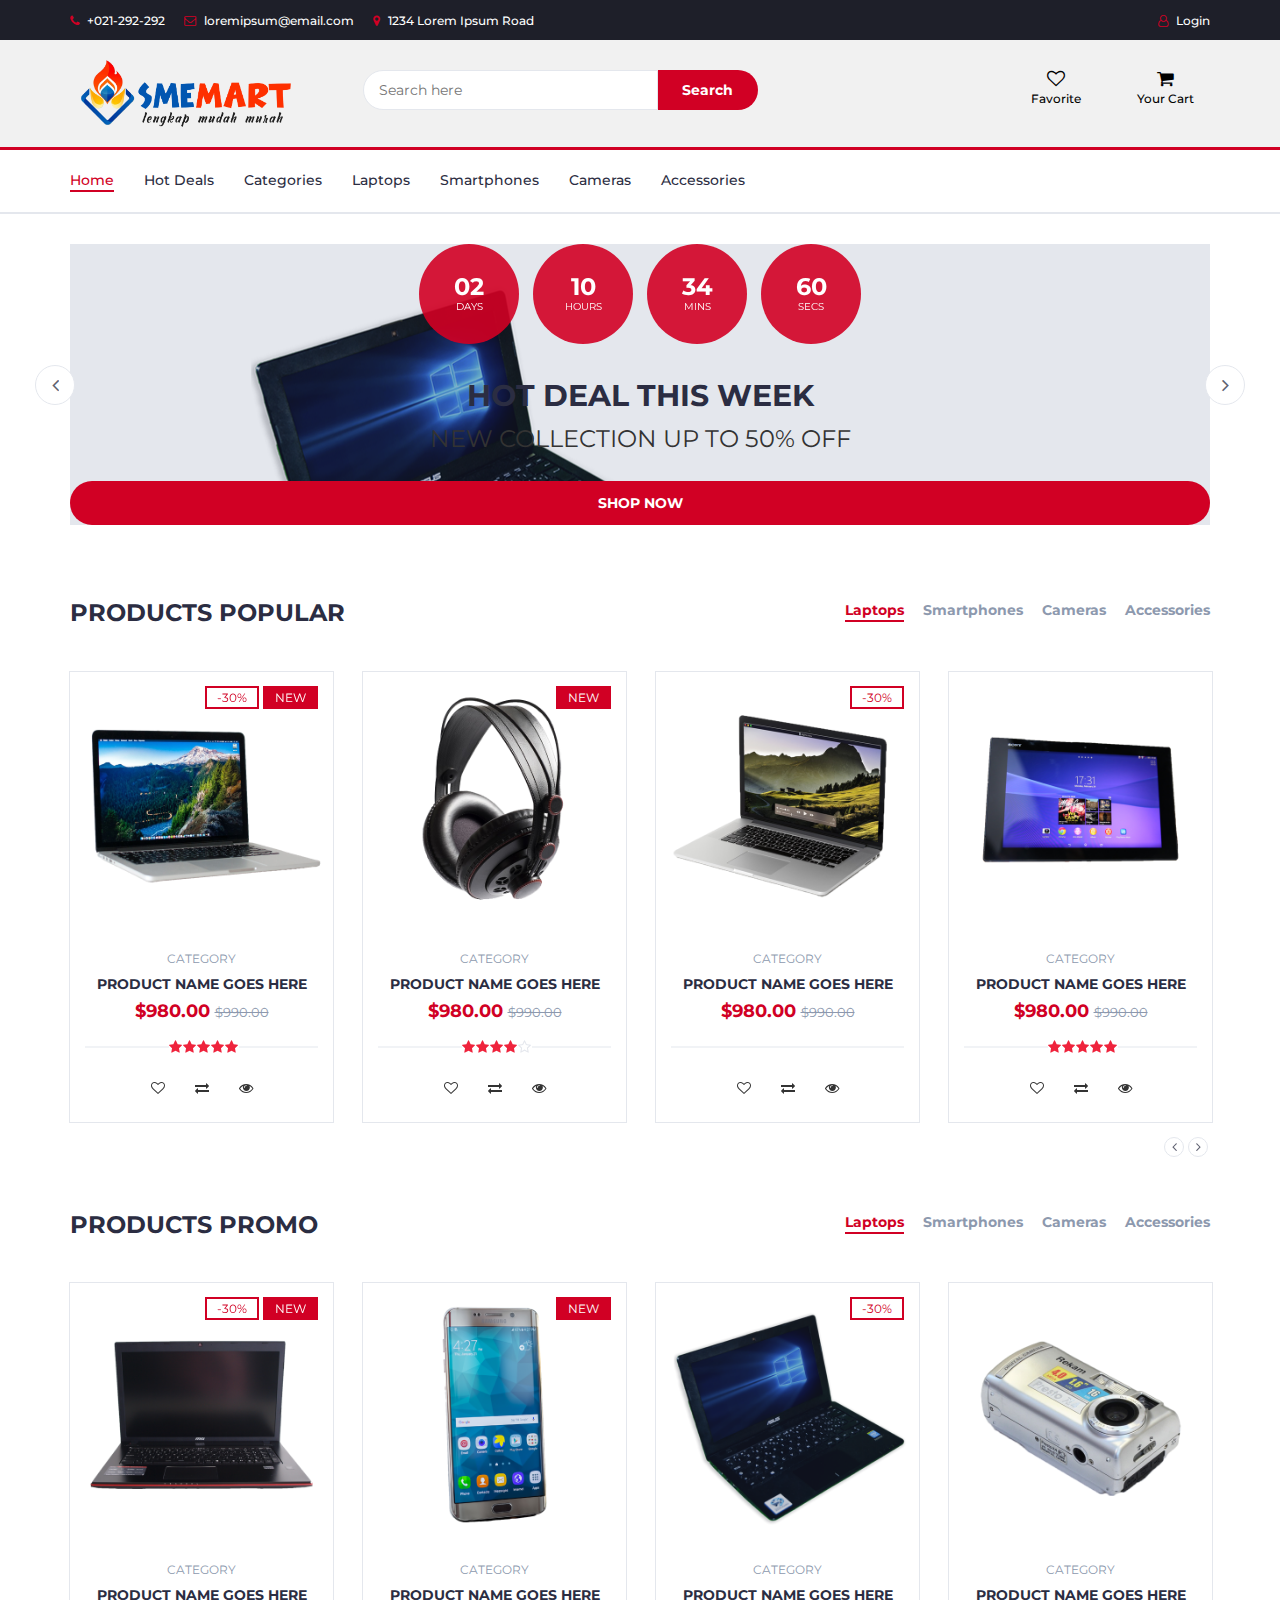
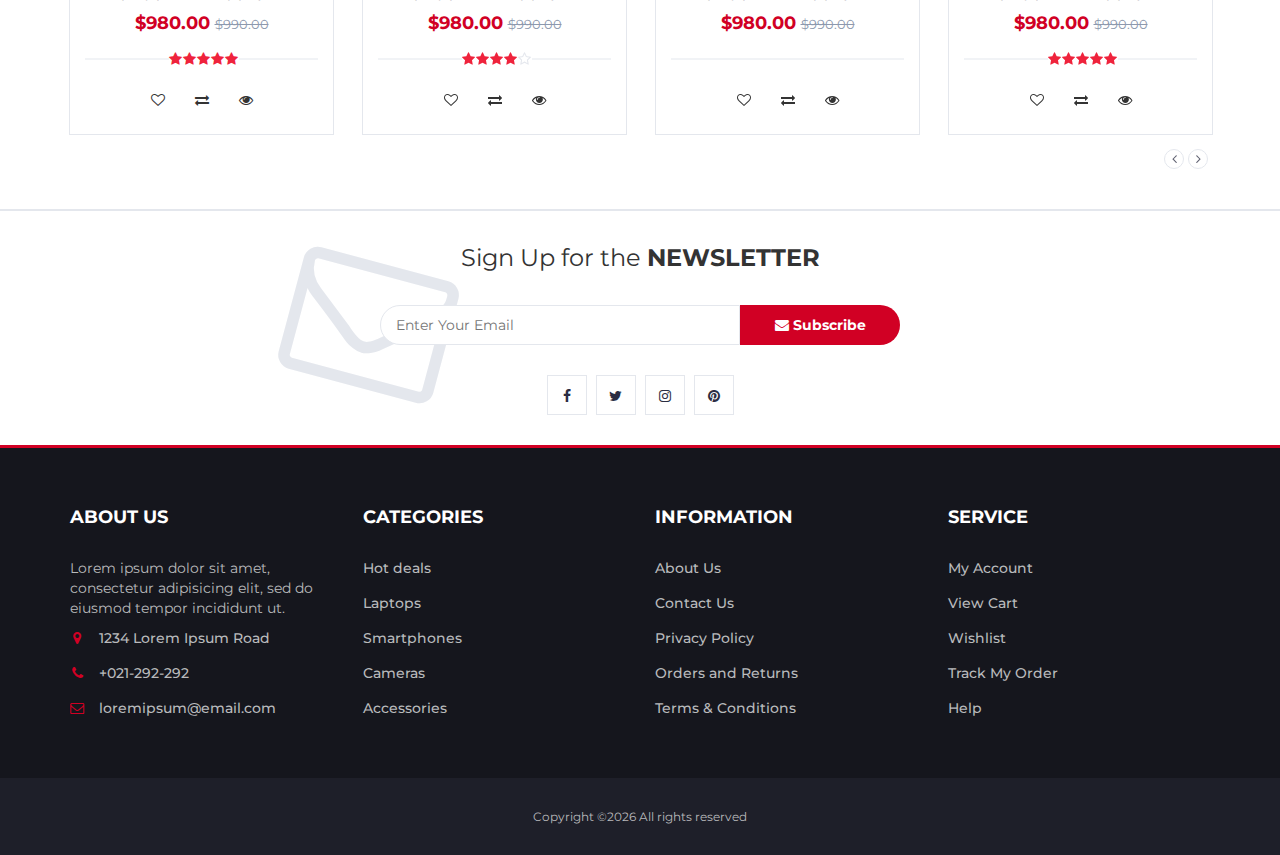
==== commit 07f47dbe: "update" ====
--- a/index.html
+++ b/index.html
@@ -47,7 +47,7 @@
 						<li><a href="#"><i class="fa fa-map-marker"></i> 1234 Lorem Ipsum Road</a></li>
 					</ul>
 					<ul class="header-links pull-right">
-						<li><a href="index-login.html"><i class="fa fa-user-o"></i> Login</a></li>
+						<li><a href="login.html"><i class="fa fa-user-o"></i> Login</a></li>
 					</ul>
 				</div>
 			</div>
--- a/css/style.css
+++ b/css/style.css
@@ -102,6 +102,8 @@
   text-align: center;
   -webkit-transition: 0.2s all;
   transition: 0.2s all;
+  width: 100%;
+  margin-top: 20px
 }
 
 .primary-btn:hover, .primary-btn:focus {
@@ -2189,3 +2191,8 @@
     margin-top: 10px;
   }
 }
+.col-md-7.form-login {
+    background: #fbfbfb;
+    border: solid 1px #efefef;
+    padding: 40px;
+}